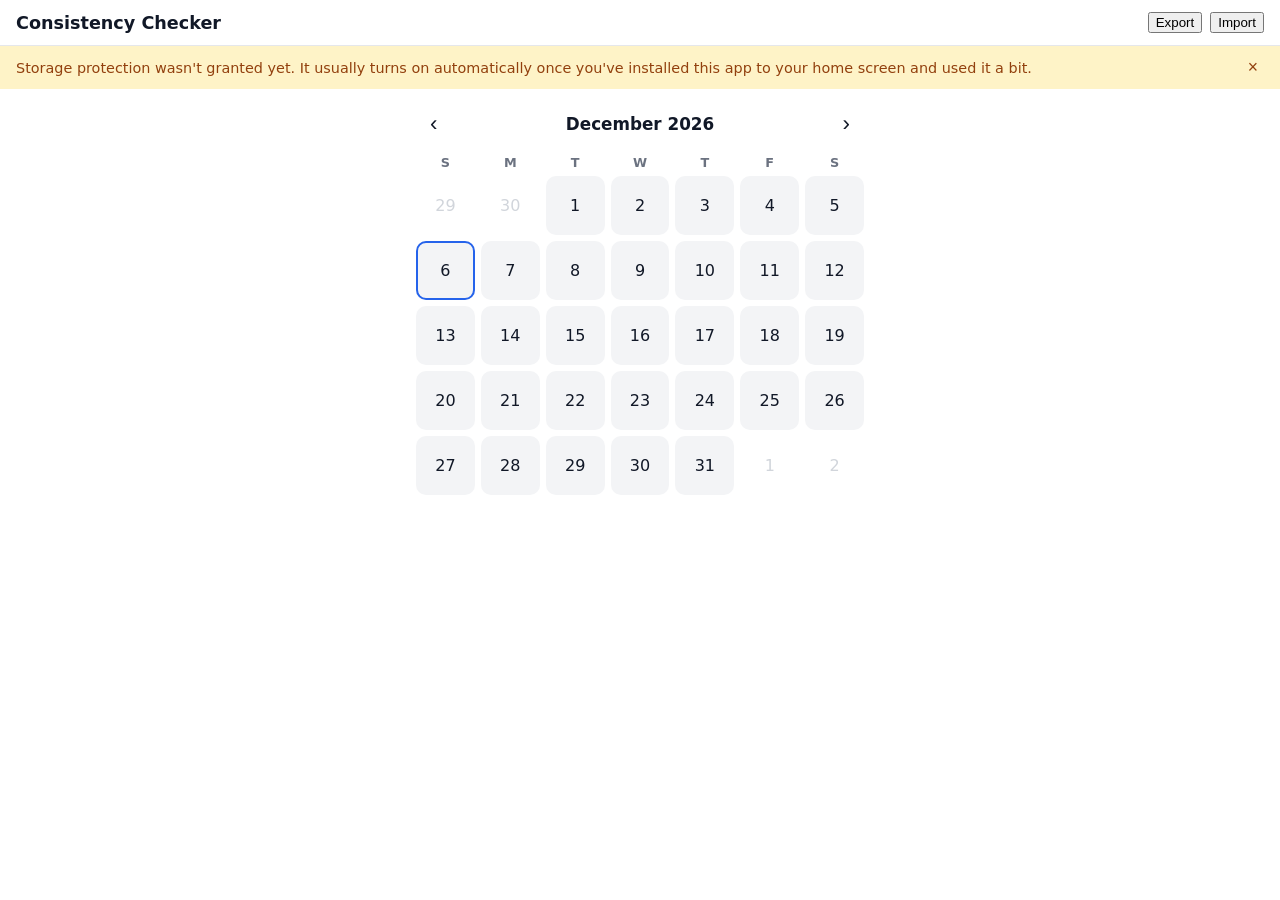
==== index.html @ a43b8060 "Stage 1 Calendar" ====
<!DOCTYPE html>
<html lang="en">
<head>
<meta charset="UTF-8">
<meta name="viewport" content="width=device-width, initial-scale=1, maximum-scale=1, user-scalable=no">
<title>Consistency Checker</title>
<meta name="theme-color" content="#16A34A">
<link rel="manifest" href="manifest.json">
<link rel="icon" href="icons/icon-192.png">
<link rel="apple-touch-icon" href="icons/icon-192.png">
<link rel="stylesheet" href="css/style.css">
</head>
<body>

<header id="app-header">
  <h1>Consistency Checker</h1>
  <div class="header-actions">
    <button id="export-btn">Export</button>
    <button id="import-btn">Import</button>
    <input type="file" id="import-input" accept="application/json" hidden>
  </div>
</header>

<div id="banner" hidden>
  <span id="banner-text"></span>
  <button id="banner-dismiss" aria-label="Dismiss">&times;</button>
</div>

<main id="calendar"></main>

<div id="toast" hidden></div>

<script src="js/db.js"></script>
<script src="js/gestures.js"></script>
<script src="js/calendar.js"></script>
<script src="js/storage-permission.js"></script>
<script src="js/export.js"></script>
<script src="js/app.js"></script>
</body>
</html>
---- css/style.css ----
* { box-sizing: border-box; }

body {
  margin: 0;
  font-family: system-ui, -apple-system, "Segoe UI", Roboto, sans-serif;
  background: #ffffff;
  color: #111827;
}

#app-header {
  display: flex;
  align-items: center;
  justify-content: space-between;
  padding: 12px 16px;
  border-bottom: 1px solid #e5e7eb;
}

#app-header h1 {
  font-size: 1.1rem;
  margin: 0;
}

.header-actions {
  display: flex;
  gap: 8px;
}

#banner {
  display: flex;
  align-items: center;
  justify-content: space-between;
  gap: 12px;
  padding: 10px 16px;
  background: #FEF3C7;
  color: #92400E;
  font-size: 0.9rem;
}

#banner-dismiss {
  border: none;
  background: transparent;
  font-size: 1.1rem;
  cursor: pointer;
  color: inherit;
}

#calendar {
  max-width: 480px;
  margin: 0 auto;
  padding: 16px;
}

.cal-header {
  display: flex;
  align-items: center;
  justify-content: space-between;
  margin-bottom: 12px;
}

.cal-label {
  font-weight: 600;
  font-size: 1.05rem;
}

.cal-nav {
  border: none;
  background: transparent;
  font-size: 1.4rem;
  line-height: 1;
  padding: 8px 14px;
  cursor: pointer;
  color: #111827;
}

.cal-grid {
  display: grid;
  grid-template-columns: repeat(7, 1fr);
  gap: 6px;
}

.cal-weekdays {
  margin-bottom: 6px;
}

.cal-weekday {
  text-align: center;
  font-size: 0.8rem;
  color: #6b7280;
  font-weight: 600;
}

.cal-cell {
  aspect-ratio: 1 / 1;
  display: flex;
  align-items: center;
  justify-content: center;
  border-radius: 10px;
  font-size: 1rem;
}

.cal-filler {
  color: #d1d5db;
}

.cal-day {
  background: #f3f4f6;
  color: #111827;
  cursor: pointer;
}

.cal-day.cal-today {
  box-shadow: inset 0 0 0 2px #2563EB;
}

.cal-day.cal-green {
  background: #4ADE80;
  color: #000000;
  font-weight: 700;
}

.cal-day.cal-red {
  background: #F87171;
  color: #000000;
  font-weight: 700;
}

#toast {
  position: fixed;
  left: 50%;
  bottom: 24px;
  transform: translateX(-50%);
  background: #111827;
  color: #ffffff;
  padding: 10px 16px;
  border-radius: 8px;
  font-size: 0.9rem;
  max-width: 90vw;
  text-align: center;
}
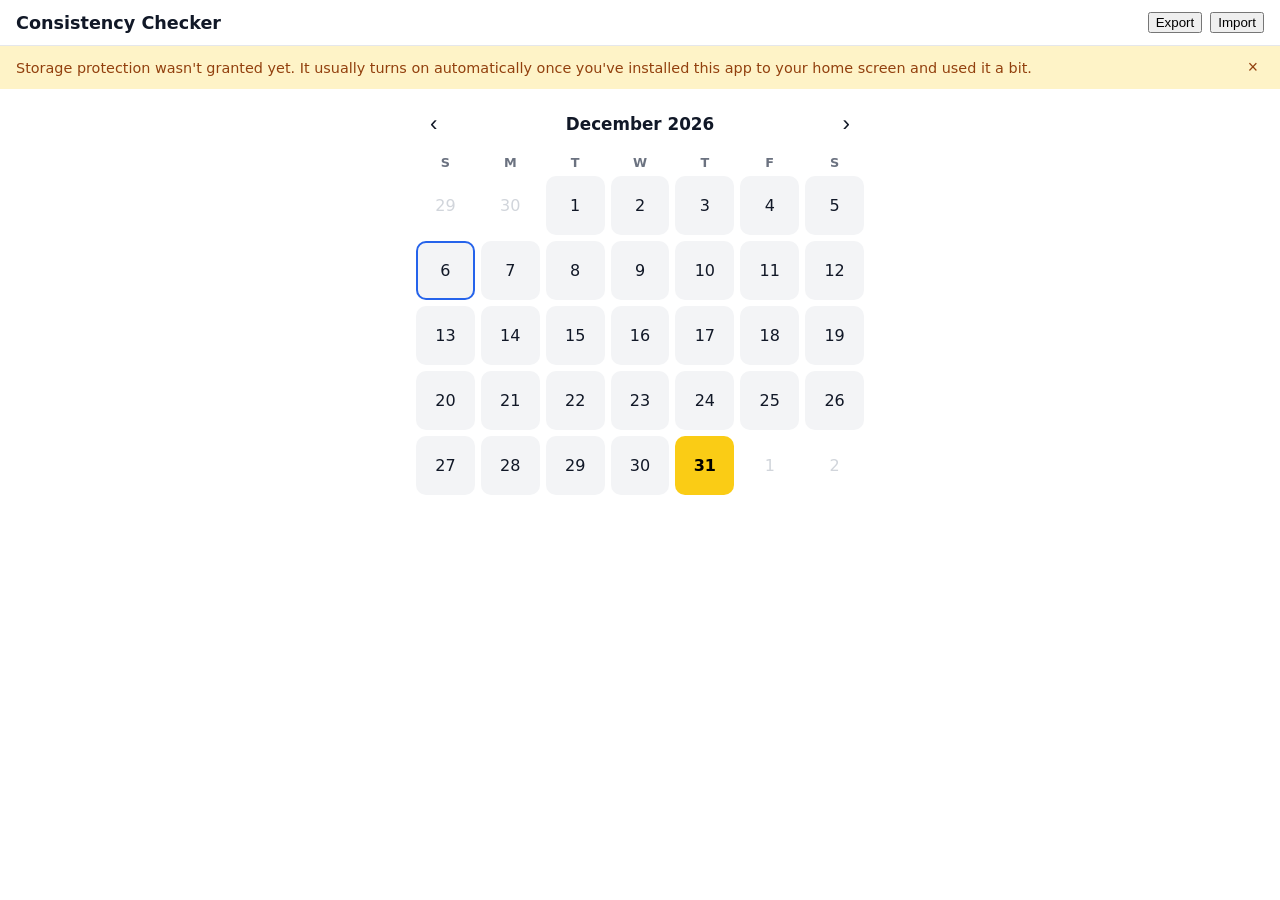
==== commit 8adf5862: "NIC-17: Integrate Stage 4 rules into the calendar and detail page - Gym green is drawn from Gym data" ====
--- a/index.html
+++ b/index.html
@@ -32,6 +32,8 @@
 
 <script src="js/db.js"></script>
 <script src="js/gestures.js"></script>
+<script src="js/summary-calc.js"></script>
+<script src="js/day-state.js"></script>
 <script src="js/calendar.js"></script>
 <script src="js/storage-permission.js"></script>
 <script src="js/export.js"></script>
--- a/css/style.css
+++ b/css/style.css
@@ -90,6 +90,7 @@
 }
 
 .cal-cell {
+  position: relative;
   aspect-ratio: 1 / 1;
   display: flex;
   align-items: center;
@@ -122,6 +123,315 @@
   background: #F87171;
   color: #000000;
   font-weight: 700;
+}
+
+/* Reading marker: one black stripe on the left of any day with a Reading entry,
+   over any Gym colour. Clear of the centred day number; never catches taps. */
+.cal-day.cal-reading::before {
+  content: '';
+  position: absolute;
+  left: 15%;
+  top: 10%;
+  bottom: 10%;
+  width: 3px;
+  border-radius: 2px;
+  background: #000000;
+  pointer-events: none;
+}
+
+/* "?": the stored mark and the Gym data disagree (left out of scoring until corrected).
+   A large black "?" in the top-right corner, clear of the centred day number. */
+.cal-day.cal-unresolved::after {
+  content: '?';
+  position: absolute;
+  top: 0;
+  right: 12%;
+  font-size: 1.35rem;
+  font-weight: 800;
+  line-height: 1.2;
+  color: #000000;
+  pointer-events: none;
+}
+
+/* A month's final day is its result day: no activity is entered there. */
+.cal-day.cal-result-day {
+  cursor: default;
+}
+
+/* Gold: the month is completed and its result is posted on this day. */
+.cal-day.cal-gold {
+  background: #FACC15;
+  color: #000000;
+  font-weight: 700;
+}
+
+.result-day-note {
+  margin: 0 0 12px;
+}
+
+#detail-header {
+  display: flex;
+  align-items: center;
+  gap: 12px;
+  padding: 12px 16px;
+  border-bottom: 1px solid #e5e7eb;
+}
+
+#detail-header h1 {
+  font-size: 1.1rem;
+  margin: 0;
+}
+
+#detail-back {
+  color: #111827;
+  text-decoration: none;
+  padding: 4px 0;
+  white-space: nowrap;
+}
+
+#detail {
+  max-width: 480px;
+  margin: 0 auto;
+  padding: 16px;
+}
+
+.detail-section {
+  margin-bottom: 24px;
+}
+
+.detail-section h2 {
+  font-size: 1rem;
+  margin: 0 0 8px;
+}
+
+.detail-list {
+  list-style: none;
+  margin: 0 0 8px;
+  padding: 0;
+}
+
+.detail-row {
+  display: flex;
+  align-items: center;
+  justify-content: space-between;
+  gap: 8px;
+  padding: 8px 0;
+  border-bottom: 1px solid #f3f4f6;
+}
+
+.detail-row-actions {
+  display: flex;
+  gap: 6px;
+}
+
+.detail-empty {
+  color: #6b7280;
+  margin: 0 0 8px;
+}
+
+.detail-section-header {
+  display: flex;
+  align-items: baseline;
+  justify-content: space-between;
+  gap: 8px;
+  margin-bottom: 8px;
+}
+
+.detail-section-header h2 {
+  margin: 0;
+}
+
+.detail-manage-link {
+  font-size: 0.9rem;
+  color: #2563EB;
+}
+
+.gym-section .detail-row-actions button,
+.gym-section > div > button,
+.gym-form-actions button,
+.reading-section .detail-row-actions button,
+.reading-section > div > button,
+.reading-form-actions button {
+  min-height: 36px;
+  padding: 6px 12px;
+  font-size: 0.95rem;
+}
+
+.gym-form,
+.reading-form {
+  padding: 10px;
+  margin: 8px 0;
+  border: 1px solid #e5e7eb;
+  border-radius: 10px;
+}
+
+.gym-form-label,
+.gym-field label,
+.reading-form-label,
+.reading-field label {
+  display: block;
+  font-size: 0.9rem;
+  font-weight: 600;
+  margin: 0 0 4px;
+}
+
+.gym-numbers {
+  display: flex;
+  gap: 12px;
+}
+
+.gym-field {
+  flex: 1;
+}
+
+.gym-number-input,
+.reading-number-input {
+  width: 100%;
+  font-size: 1rem;
+  padding: 8px 10px;
+  border: 1px solid #d1d5db;
+  border-radius: 8px;
+}
+
+.gym-form-errors p,
+.gym-notice,
+.reading-form-errors p,
+.reading-notice {
+  color: #B91C1C;
+  margin: 6px 0 0;
+  font-size: 0.9rem;
+}
+
+.gym-form-actions,
+.reading-form-actions {
+  display: flex;
+  gap: 8px;
+  margin-top: 10px;
+}
+
+#manage {
+  max-width: 480px;
+  margin: 0 auto;
+  padding: 16px;
+}
+
+#manage h2 {
+  font-size: 1rem;
+  margin: 0 0 8px;
+}
+
+.picker-input,
+.manage-rename-input {
+  width: 100%;
+  font-size: 1rem;
+  padding: 8px 10px;
+  border: 1px solid #d1d5db;
+  border-radius: 8px;
+}
+
+.picker-suggestions {
+  list-style: none;
+  margin: 8px 0;
+  padding: 0;
+  max-height: 240px;
+  overflow-y: auto;
+}
+
+.picker-suggestion {
+  display: block;
+  width: 100%;
+  text-align: left;
+  font-size: 1rem;
+  padding: 10px 8px;
+  border: none;
+  border-bottom: 1px solid #f3f4f6;
+  background: transparent;
+  color: #111827;
+  cursor: pointer;
+}
+
+.picker-suggestion.picker-selected {
+  font-weight: 700;
+  background: #f3f4f6;
+}
+
+/* Equipment suggestions: photo slot, then the name. */
+.picker-suggestion.picker-suggestion-photo {
+  display: flex;
+  align-items: center;
+  gap: 10px;
+  padding: 6px 8px;
+}
+
+.picker-photo {
+  min-height: 36px;
+  padding: 6px 12px;
+  font-size: 0.95rem;
+  margin-top: 6px;
+}
+
+/* Equipment photo slot: the whole photo fitted inside a 64×64 box, or an empty box. */
+.photo-thumb {
+  flex: 0 0 64px;
+  width: 64px;
+  height: 64px;
+  object-fit: contain;
+  background: #f3f4f6;
+  border-radius: 6px;
+}
+
+.photo-thumb-empty {
+  display: inline-block;
+  border: 1px solid #e5e7eb;
+}
+
+/* The name takes the space left beside the photo slot (and any buttons), keeps room for
+   a short name on one line, and wraps long names between words. */
+.photo-name {
+  flex: 1 1 0;
+  min-width: 7em;
+  overflow-wrap: break-word;
+}
+
+.picker-message,
+.manage-error {
+  color: #B91C1C;
+  margin: 4px 0 0;
+  font-size: 0.9rem;
+}
+
+.manage-row {
+  padding: 8px 0;
+  border-bottom: 1px solid #f3f4f6;
+}
+
+.manage-row.manage-highlight {
+  background: #f3f4f6;
+}
+
+.manage-row-line {
+  display: flex;
+  align-items: center;
+  justify-content: space-between;
+  gap: 8px;
+}
+
+.manage-row-line .photo-thumb {
+  align-self: flex-start;
+}
+
+/* Archived rows have three buttons; let them wrap on narrow screens. */
+.manage-row-line .detail-row-actions {
+  flex-wrap: wrap;
+  justify-content: flex-end;
+}
+
+.manage-archived-tag {
+  font-size: 0.75rem;
+  color: #6b7280;
+  border: 1px solid #d1d5db;
+  border-radius: 4px;
+  padding: 1px 4px;
 }
 
 #toast {
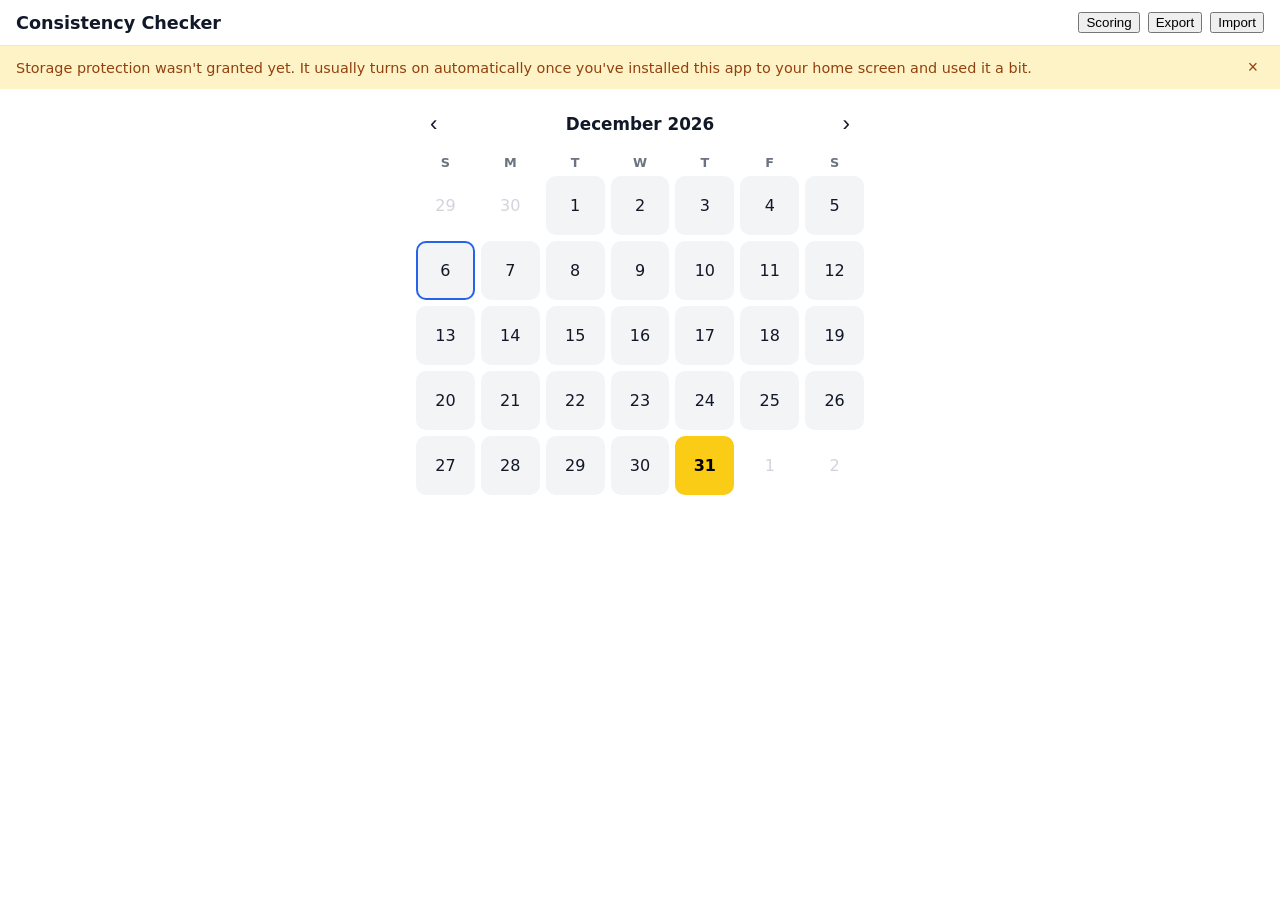
==== commit 36340902: "NIC-19: Add in-app scoring and streak reference - New Scoring button on the calendar header (Scoring" ====
--- a/index.html
+++ b/index.html
@@ -15,6 +15,7 @@
 <header id="app-header">
   <h1>Consistency Checker</h1>
   <div class="header-actions">
+    <button id="scoring-btn" aria-haspopup="dialog" aria-controls="scoring-dialog">Scoring</button>
     <button id="export-btn">Export</button>
     <button id="import-btn">Import</button>
     <input type="file" id="import-input" accept="application/json" hidden>
@@ -30,10 +31,88 @@
 
 <div id="toast" hidden></div>
 
+<!-- Read-only scoring reference (wording follows docs/scoring-and-streaks.md). -->
+<dialog id="scoring-dialog" aria-labelledby="scoring-title">
+  <div class="scoring-panel">
+    <div class="scoring-header">
+      <h2 id="scoring-title">Scoring and streaks</h2>
+      <button type="button" id="scoring-close" aria-label="Close">&times;</button>
+    </div>
+    <div class="scoring-body">
+      <h3>Tracking</h3>
+      <ul>
+        <li>Tracking starts on October 18, 2026.</li>
+        <li>Earlier dates are outside scoring: no misses, breaks or "?".</li>
+      </ul>
+
+      <h3>Daily Consistency</h3>
+      <ul>
+        <li>Gym + Reading = 1</li>
+        <li>Gym only = 0.5</li>
+        <li>Reading only = 0.5</li>
+        <li>No activity = 0, and it breaks the live streak immediately.</li>
+        <li>A red day with Reading is a valid Reading-only 0.5 day.</li>
+      </ul>
+
+      <h3>Streak</h3>
+      <ul>
+        <li>Up to 3 consecutive half-days are allowed.</li>
+        <li>The 4th consecutive half-day breaks the streak and is not counted.</li>
+        <li>A full 1-point day resets the half-day count.</li>
+        <li>After a break, the next qualifying activity starts a new streak.</li>
+        <li>A streak carries across gold result days, from month to month, and from December into January.</li>
+      </ul>
+
+      <h3>Monthly result</h3>
+      <ul>
+        <li>The final calendar day of every month is the gold result day. Tap it to see that month's result.</li>
+        <li>No Gym or Reading can be added on the gold day.</li>
+        <li>The gold day is not scored and does not change the streak or the half-day count.</li>
+        <li>Only the streak still alive at the month's last scored day counts toward that month's Consistency result.</li>
+        <li>If the streak breaks during the month, the part before the break does not count in that month's result.</li>
+      </ul>
+
+      <h3>Calendar</h3>
+      <ul>
+        <li><strong>Green</strong> = Gym data exists. Green is automatic.</li>
+        <li><strong>Red</strong> = no Gym. On a day with no Gym, a tap switches unmarked ↔ red.</li>
+        <li>A Gym save on a red day is refused until the red mark is removed.</li>
+        <li><strong>Black stripe</strong> = Reading data exists.</li>
+        <li><strong>?</strong> = the day's calendar mark conflicts with its Gym data. That date is left out of everything until corrected.</li>
+      </ul>
+
+      <h3>Gym growth</h3>
+      <ul>
+        <li>Each Gym row = sets × reps.</li>
+        <li>A day's Gym value is its single highest row. Rows are never added together.</li>
+        <li><strong>Gym Contribution</strong> = the sum of those daily values on Gym days in the surviving streak.</li>
+        <li><strong>Average Gym Performance</strong> = Gym Contribution ÷ Gym days.</li>
+      </ul>
+
+      <h3>Reading growth</h3>
+      <ul>
+        <li>A day's Reading value is the number of different books read that day. The same book entered several times counts once.</li>
+        <li>Pages are saved but are not used for scoring.</li>
+        <li><strong>Reading Contribution</strong> = the sum of those daily values on Reading days in the surviving streak.</li>
+        <li><strong>Average Reading Breadth</strong> = Reading Contribution ÷ Reading days.</li>
+      </ul>
+
+      <h3>History and corrections</h3>
+      <ul>
+        <li>Month-to-month comparisons and history stay within one calendar year. January does not compare with December.</li>
+        <li>The carried streak still continues from December into January.</li>
+        <li>Correcting past data recalculates every result it affects.</li>
+        <li>A completed month that still has "?" dates shows <strong>Unresolved month</strong> instead of a final number.</li>
+      </ul>
+    </div>
+  </div>
+</dialog>
+
 <script src="js/db.js"></script>
 <script src="js/gestures.js"></script>
 <script src="js/summary-calc.js"></script>
 <script src="js/day-state.js"></script>
+<script src="js/month-result-view.js"></script>
 <script src="js/calendar.js"></script>
 <script src="js/storage-permission.js"></script>
 <script src="js/export.js"></script>
--- a/css/style.css
+++ b/css/style.css
@@ -165,8 +165,83 @@
   font-weight: 700;
 }
 
+/* A closed month's result under the gold day's number, or "Unresolved month" when the month
+   is not final, wrapped onto two short lines ("Unresolved" / "month") to fit the cell. */
+.cal-day.cal-gold.cal-has-result {
+  flex-direction: column;
+  line-height: 1.1;
+}
+
+.cal-result {
+  font-size: 0.65rem;
+  font-weight: 700;
+  pointer-events: none;
+}
+
+/* Sized so "Unresolved" stays inside a 42px cell (a 360px-wide phone). */
+.cal-result.cal-result-unresolved {
+  font-size: 0.48rem;
+  letter-spacing: -0.02em;
+  line-height: 1.05;
+  text-align: center;
+  max-width: 100%;
+}
+
 .result-day-note {
   margin: 0 0 12px;
+}
+
+/* Monthly result on a gold result day's page. */
+.month-result-header {
+  background: #FACC15;
+  color: #000000;
+  border-radius: 10px;
+  padding: 10px 12px;
+  margin-bottom: 16px;
+}
+
+.month-result-header h2 {
+  font-size: 1.05rem;
+  margin: 0 0 4px;
+}
+
+.month-result-header p {
+  margin: 4px 0 0;
+  font-size: 0.9rem;
+}
+
+.month-result-unresolved {
+  border: 2px solid #B91C1C;
+  border-radius: 10px;
+  padding: 8px 12px;
+  margin-bottom: 16px;
+}
+
+.month-result-unresolved p {
+  margin: 4px 0;
+}
+
+.month-result-unresolved p:first-child {
+  color: #B91C1C;
+  font-weight: 700;
+}
+
+.month-result-line {
+  margin: 4px 0;
+}
+
+.month-result-note {
+  color: #4b5563;
+  font-size: 0.9rem;
+}
+
+.month-result-list {
+  margin: 4px 0 0;
+  padding-left: 20px;
+}
+
+.month-result-list li {
+  margin: 2px 0;
 }
 
 #detail-header {
@@ -434,6 +509,75 @@
   padding: 1px 4px;
 }
 
+/* Scoring reference: a read-only panel over the calendar. The dialog has no padding and the
+   panel fills it, so a tap outside the panel lands on the backdrop (see js/app.js). */
+#scoring-dialog {
+  padding: 0;
+  border: none;
+  border-radius: 10px;
+  width: min(480px, calc(100vw - 32px));
+  max-height: calc(100vh - 48px);
+  max-height: calc(100dvh - 48px);
+  background: #ffffff;
+  color: #111827;
+}
+
+#scoring-dialog::backdrop {
+  background: rgba(17, 24, 39, 0.5);
+}
+
+.scoring-panel {
+  display: flex;
+  flex-direction: column;
+  max-height: inherit;
+}
+
+.scoring-header {
+  display: flex;
+  align-items: center;
+  justify-content: space-between;
+  gap: 8px;
+  padding: 10px 12px 10px 16px;
+  border-bottom: 1px solid #e5e7eb;
+}
+
+.scoring-header h2 {
+  font-size: 1.05rem;
+  margin: 0;
+}
+
+#scoring-close {
+  border: none;
+  background: transparent;
+  font-size: 1.6rem;
+  line-height: 1;
+  min-width: 44px;
+  min-height: 44px;
+  cursor: pointer;
+  color: inherit;
+}
+
+.scoring-body {
+  overflow-y: auto;
+  padding: 4px 16px 16px;
+  font-size: 0.95rem;
+  line-height: 1.4;
+}
+
+.scoring-body h3 {
+  font-size: 0.95rem;
+  margin: 14px 0 4px;
+}
+
+.scoring-body ul {
+  margin: 0;
+  padding-left: 20px;
+}
+
+.scoring-body li {
+  margin: 3px 0;
+}
+
 #toast {
   position: fixed;
   left: 50%;
